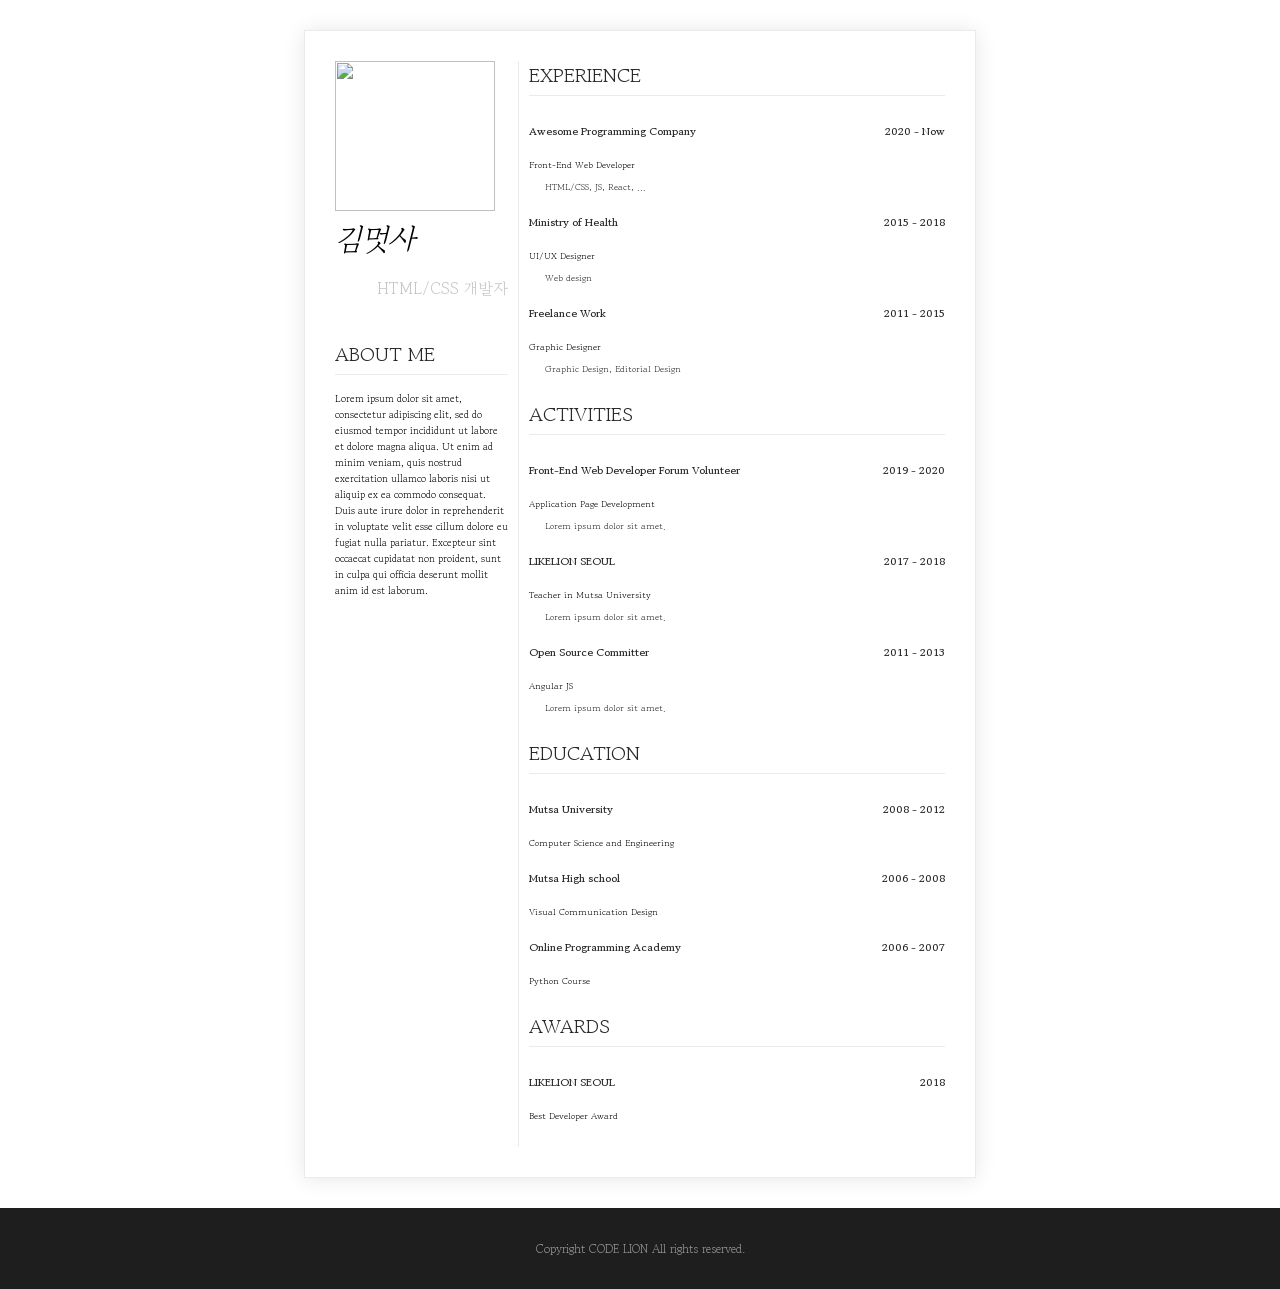
==== index.html @ 80bdce34 "1주차과제 [박수진]" ====
<!DOCTYPE html>
<html>
<head>
  <meta charset="UTF-8">
  <title>김멋사의 이력서</title>
  <link rel="stylesheet" href="codelion.css">
</head>
<body>
  <div class="mainbox">
    <div class="left">
        <div class="title-box">
          <img src="images/pic.jpg" width="160px" height="150px"/>
          <h1>김멋사</h1>
          <p class="name-text">HTML/CSS 개발자</p>
        </div>
        <div class="sns-wrap">
          <a href="http://facebook.com"><img class="sns-img" src="images/facebook.png"></a>
          <a href="http://twitter.com"><img class="sns-img" src="images/twitter.png"></a>
          <a href="http://linkedin.com"><img class="sns-img" src="images/linked-in.png"></a>
          <a href="http://instagram.com"><img class="sns-img" src="images/insta.png"></a>
        </div>
        <section>
          <h2>ABOUT ME</h2>
          <p class="about-me-text">
          Lorem ipsum dolor sit amet, consectetur adipiscing elit, sed do eiusmod tempor incididunt ut labore et dolore magna aliqua. Ut enim ad minim veniam, quis nostrud exercitation ullamco laboris nisi ut aliquip ex ea commodo consequat. Duis aute irure dolor in reprehenderit in voluptate velit esse cillum dolore eu fugiat nulla pariatur. Excepteur sint occaecat cupidatat non proident, sunt in culpa qui officia deserunt mollit anim id est laborum.
          </p>
        </section>
    </div>
    <div class="right">
        <section>
            <h2>EXPERIENCE</h2>
            <div class="float-wrap">
              <p class="title-text">Awesome Programming Company</p>
              <p class="year-text">2020 - Now</p>
            </div>
            <p class="desc-text">Front-End Web Developer</p>
            <p class="desc-subtext">HTML/CSS, JS, React, ...</p>
            <div class="float-wrap">
              <p class="title-text">Ministry of Health</p>
              <p class="year-text">2015 - 2018</p>
            </div>
            <p class="desc-text">UI/UX Designer</p>
            <p class="desc-subtext">Web design</p>
            <div class="float-wrap">
                <p class="title-text">Freelance Work</p>
                <p class="year-text">2011 - 2015</p>
            </div>
            <p class="desc-text">Graphic Designer</p>
            <p class="desc-subtext">Graphic Design, Editorial Design</p>
          </section>

          <section>
            <h2>ACTIVITIES</h2>
            <div class="float-wrap">
              <p class="title-text">Front-End Web Developer Forum Volunteer</p>
              <p class="year-text">2019 - 2020</p>
            </div>
            <p class="desc-text">Application Page Development</p>
            <p class="desc-subtext">Lorem ipsum dolor sit amet.</p>
            <div class="float-wrap">
              <p class="title-text">LIKELION SEOUL</p>
              <p class="year-text">2017 - 2018</p>
            </div>
            <p class="desc-text">Teacher in Mutsa University</p>
            <p class="desc-subtext">Lorem ipsum dolor sit amet.</p>
            <div class="float-wrap">
              <p class="title-text">Open Source Committer</p>
              <p class="year-text">2011 - 2013</p>
            </div>
            <p class="desc-text">Angular JS</p>
            <p class="desc-subtext">Lorem ipsum dolor sit amet.</p>
        </section>

        <section>
            <h2>EDUCATION</h2>
            <div class="float-wrap">
                <p class="title-text">Mutsa University</p>
                <p class="year-text">2008 - 2012</p>
            </div>
            <p class="desc-text">Computer Science and Engineering</p>
            <div class="float-wrap">
                <p class="title-text">Mutsa High school</p>
                <p class="year-text">2006 - 2008</p>
            </div>
            <p class="desc-text">Visual Communication Design</p>
            <div class="float-wrap">
                <p class="title-text">Online Programming Academy</p>
                <p class="year-text">2006 - 2007</p>
            </div>
            <p class="desc-text">Python Course</p>
        </section>

        <section>
          <h2>AWARDS</h2>
          <div class="float-wrap">
            <p class="title-text">LIKELION SEOUL</p>
            <p class="year-text">2018</p>
          </div>
          <p class="desc-text">Best Developer Award</p>
        </section>
    </div>
  </div>
  <footer>
      <p>Copyright CODE LION All rights reserved. </p>
  </footer>
</body>
</html>
---- codelion.css ----
@import url('https://fonts.googleapis.com/css2?family=Gowun+Batang&display=swap');

* {
    font-family: 'Gowun Batang', serif;
}

body,h1,h2 {
    margin:0px;
    padding:0px;
}


body {
    min-width: fit-content;
}

h1 {
    font-size:30px;
    font-weight: normal;
    font-style: italic;
}


h2 {
    font-size:20px;
    color:#282828;
    font-weight: lighter;
    margin-bottom: 16px;
    border-bottom: 1px solid #ebebeb;
    padding-bottom: 5px;
}

.name-text {
    font-size:16px;
    color:#C6C6C6;
    font-weight: light;
    text-align: right;
}

.about-me-text {
    font-size:10px;
    line-height: 16px;
}

.mainbox {
    width: 610px;
    padding: 30px;
    margin: 30px;
    margin-right: auto;
    margin-left: auto;
    border: 1px solid #ebebeb;
    box-shadow: 0 1px 20px 0 rgba(0, 0, 0, 0.1);
    overflow: hidden;
}

.title-box h1 {
    text-align: left;
}

.title-box img {
    text-align: left;
}

section {
    margin-bottom:24px;
}

.float-wrap {
    overflow: hidden;
}

.title-text {
    font-size:11px;
    font-weight: bold;
    color: #282828;
    float: left;
}

.year-text{
    font-size:11px;
    font-weight: bold;
    color: #282828;
    float: right;
}

.desc-text {
    font-size: 9px;
}

.desc-subtext {
    font-size: 9px;
    color:#282828;
    padding-left:16px;
}

.sns-img {
    width:12px;
    height:12px;
}

.sns-wrap {
    text-align:right;
}

footer {
    text-align: center;
    background-color: #1e1e1e;
    padding: 20px;
    font-size: 12px;
    color: #919191;
}

.left {
    width: 30%;
    float: left;
    box-sizing: border-box;
    padding-right: 10px;
}

.right {
    width: 70%;
    float: right;
    box-sizing: border-box;
    border-left: 1px solid #ebebeb;
    padding-left: 10px;
}
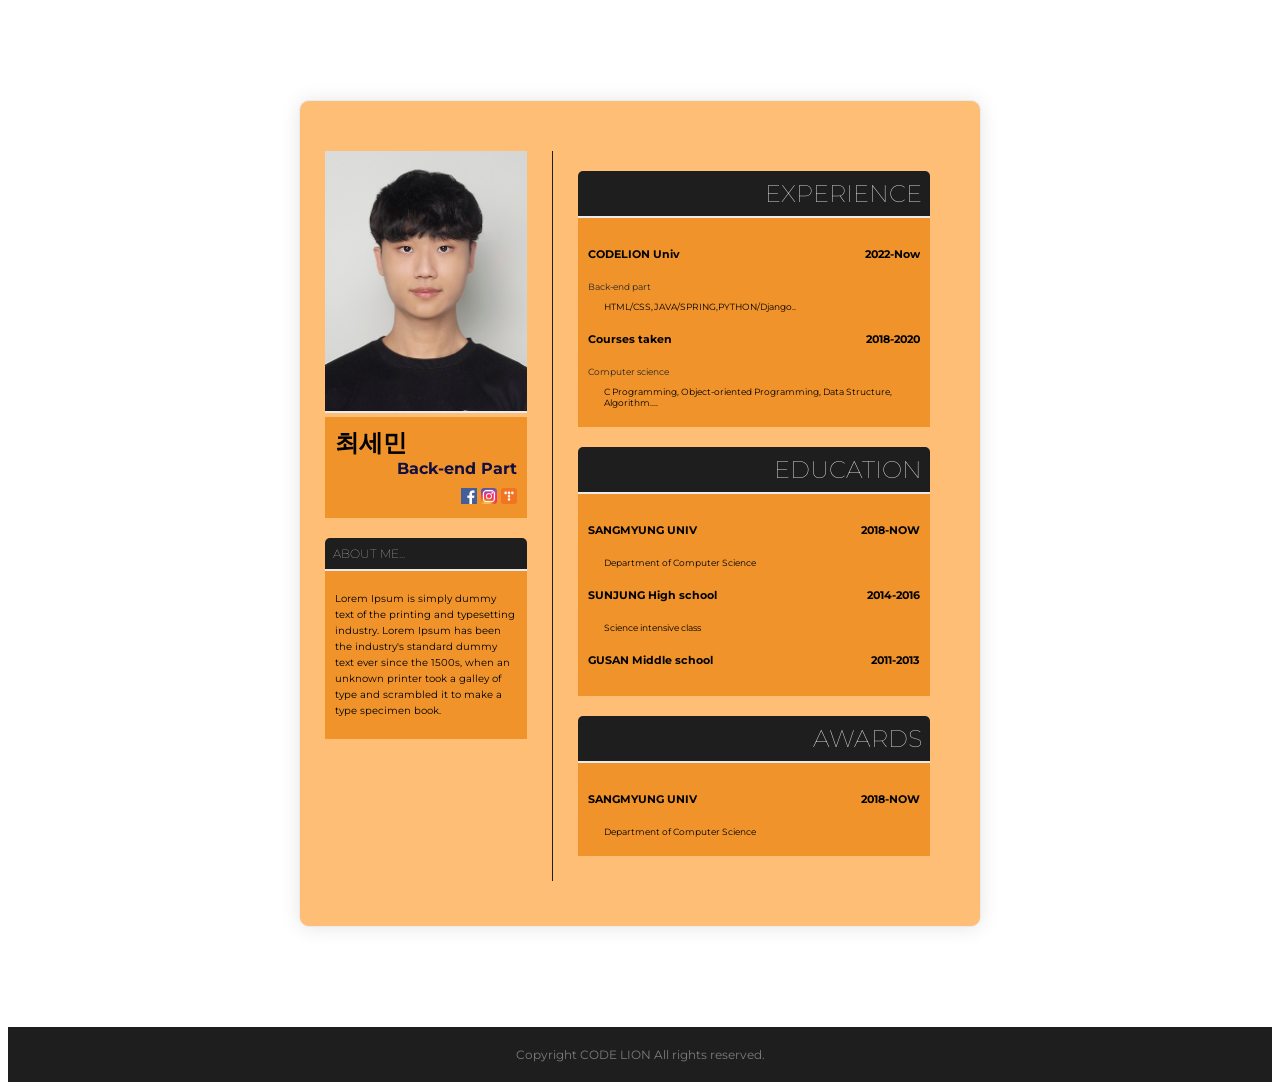
==== commit 483642ff: "최세민 과제" ====
--- a/index.html
+++ b/index.html
@@ -1,107 +1,85 @@
 <!DOCTYPE html>
-<html>
+<html lang="ko">
 <head>
-  <meta charset="UTF-8">
-  <title>김멋사의 이력서</title>
-  <link rel="stylesheet" href="codelion.css">
+    <meta charset="UTF-8">
+    <link rel="stylesheet" href="style.css">
+    <link href="https://fonts.googleapis.com/css2?family=Montserrat:ital,wght@0,100;0,200;0,300;0,400;0,500;0,600;0,700;0,800;0,900;1,100;1,200;1,300;1,400;1,500;1,600;1,700;1,800;1,900&display=swap" rel="stylesheet">
+    <title>최세민의 이력서</title>
+
 </head>
 <body>
-  <div class="mainbox">
-    <div class="left">
-        <div class="title-box">
-          <img src="images/pic.jpg" width="160px" height="150px"/>
-          <h1>김멋사</h1>
-          <p class="name-text">HTML/CSS 개발자</p>
-        </div>
-        <div class="sns-wrap">
-          <a href="http://facebook.com"><img class="sns-img" src="images/facebook.png"></a>
-          <a href="http://twitter.com"><img class="sns-img" src="images/twitter.png"></a>
-          <a href="http://linkedin.com"><img class="sns-img" src="images/linked-in.png"></a>
-          <a href="http://instagram.com"><img class="sns-img" src="images/insta.png"></a>
-        </div>
-        <section>
-          <h2>ABOUT ME</h2>
-          <p class="about-me-text">
-          Lorem ipsum dolor sit amet, consectetur adipiscing elit, sed do eiusmod tempor incididunt ut labore et dolore magna aliqua. Ut enim ad minim veniam, quis nostrud exercitation ullamco laboris nisi ut aliquip ex ea commodo consequat. Duis aute irure dolor in reprehenderit in voluptate velit esse cillum dolore eu fugiat nulla pariatur. Excepteur sint occaecat cupidatat non proident, sunt in culpa qui officia deserunt mollit anim id est laborum.
-          </p>
-        </section>
-    </div>
-    <div class="right">
-        <section>
-            <h2>EXPERIENCE</h2>
-            <div class="float-wrap">
-              <p class="title-text">Awesome Programming Company</p>
-              <p class="year-text">2020 - Now</p>
+    <div id = "mainbox">
+        <article id= "intro">
+            <img src="My_photo.jpeg" id="my-photo">
+            <section id="photo">
+            <h1>최세민</h1>
+            <p class="Name-text">Back-end Part</h3>
+            <div class="sns-box">
+            <img src="facebook.png" class ="snsimg">
+            <img src="instargram.png" class ="snsimg">
+            <img src="tstory.png" class ="snsimg">
             </div>
-            <p class="desc-text">Front-End Web Developer</p>
-            <p class="desc-subtext">HTML/CSS, JS, React, ...</p>
-            <div class="float-wrap">
-              <p class="title-text">Ministry of Health</p>
-              <p class="year-text">2015 - 2018</p>
-            </div>
-            <p class="desc-text">UI/UX Designer</p>
-            <p class="desc-subtext">Web design</p>
-            <div class="float-wrap">
-                <p class="title-text">Freelance Work</p>
-                <p class="year-text">2011 - 2015</p>
-            </div>
-            <p class="desc-text">Graphic Designer</p>
-            <p class="desc-subtext">Graphic Design, Editorial Design</p>
-          </section>
-
-          <section>
-            <h2>ACTIVITIES</h2>
-            <div class="float-wrap">
-              <p class="title-text">Front-End Web Developer Forum Volunteer</p>
-              <p class="year-text">2019 - 2020</p>
-            </div>
-            <p class="desc-text">Application Page Development</p>
-            <p class="desc-subtext">Lorem ipsum dolor sit amet.</p>
-            <div class="float-wrap">
-              <p class="title-text">LIKELION SEOUL</p>
-              <p class="year-text">2017 - 2018</p>
-            </div>
-            <p class="desc-text">Teacher in Mutsa University</p>
-            <p class="desc-subtext">Lorem ipsum dolor sit amet.</p>
-            <div class="float-wrap">
-              <p class="title-text">Open Source Committer</p>
-              <p class="year-text">2011 - 2013</p>
-            </div>
-            <p class="desc-text">Angular JS</p>
-            <p class="desc-subtext">Lorem ipsum dolor sit amet.</p>
         </section>
 
-        <section>
-            <h2>EDUCATION</h2>
+            <h2 id="ABOUTME-title">ABOUT ME...</h2>
+            <section>   
+            <p class="ABOUTME-text"> Lorem Ipsum is simply dummy text of the printing and typesetting industry. Lorem Ipsum has been the industry's standard dummy text ever since the 1500s, when an unknown printer took a galley of type and scrambled it to make a type specimen book. </p>
+            </section>
+        </article>
+
+        <article id="main-text">
+            <article>
+            <h2>EXPERIENCE</h2>
+            <section>
             <div class="float-wrap">
-                <p class="title-text">Mutsa University</p>
-                <p class="year-text">2008 - 2012</p>
+                <p class="title-text">CODELION Univ</p>
+                <p class="year-text">2022-Now</p>
             </div>
-            <p class="desc-text">Computer Science and Engineering</p>
+            <p class="desc-text">Back-end part</p>
+            <p class="desc-subtext">HTML/CSS,JAVA/SPRING,PYTHON/Django..</p>
+
             <div class="float-wrap">
-                <p class="title-text">Mutsa High school</p>
-                <p class="year-text">2006 - 2008</p>
+                <p class="title-text">Courses taken</p>
+                <p class="year-text">2018-2020</p>
             </div>
-            <p class="desc-text">Visual Communication Design</p>
-            <div class="float-wrap">
-                <p class="title-text">Online Programming Academy</p>
-                <p class="year-text">2006 - 2007</p>
-            </div>
-            <p class="desc-text">Python Course</p>
+            <p class="desc-text">Computer science</p>
+            <p class="desc-subtext">C Programming, Object-oriented Programming, Data Structure, Algorithm.... </p>
         </section>
 
+
+            <h2>EDUCATION</h2>
+            <section>
+            <div class="float-wrap">
+                <p class="title-text">SANGMYUNG UNIV</p>
+                <p class="year-text">2018-NOW</p>
+            </div>
+            <p class="desc-subtext">Department of Computer Science</p>
+
+            <div class="float-wrap">
+                <p class="title-text">SUNJUNG High school</p>
+                <p class="year-text">2014-2016</p>
+            </div>
+            <p class="desc-subtext">Science intensive class</p>
+
+            <div class="float-wrap">
+                <p class="title-text">GUSAN Middle school</p>
+                <p class="year-text">2011-2013</p>
+            </div>
+        </section>
+
+            <h2>AWARDS</h2>
+
         <section>
-          <h2>AWARDS</h2>
-          <div class="float-wrap">
-            <p class="title-text">LIKELION SEOUL</p>
-            <p class="year-text">2018</p>
-          </div>
-          <p class="desc-text">Best Developer Award</p>
+            <div class="float-wrap">
+                <p class="title-text">SANGMYUNG UNIV</p>
+                <p class="year-text">2018-NOW</p>
+            </div>
+            <p class="desc-subtext">Department of Computer Science</p>
+
         </section>
+        </article>
+
     </div>
-  </div>
-  <footer>
-      <p>Copyright CODE LION All rights reserved. </p>
-  </footer>
+    <footer>Copyright CODE LION All rights reserved.</footer>
 </body>
-</html>
+</html>
--- a/style.css
+++ b/style.css
@@ -0,0 +1,126 @@
+*{
+    font-family: 'Montserrat', sans-serif;
+}
+
+#mainbox{
+    display: grid;
+    background-color: #ffbe76;
+    column-gap: 25px;
+    width: 610px;
+    margin : 100px;
+    margin-left: auto;
+    margin-right: auto;
+    border: 1px solid #ebebeb;
+    border-radius: 10px;
+    box-shadow: 0 1px 20px 0 rgba(0,0,0,0.1);
+    padding: 50px;
+    padding-left: 20px;
+}
+
+#intro{
+    grid-column: 1/2;
+    text-align: left;   
+    border-right: 1px solid #1e1e1e;
+    height: 100%;
+    padding: 5px;
+    padding-top: 0px;
+    padding-right: 25px;
+}
+
+section{
+    padding : 10px;
+    margin-bottom: 20px;
+    background-color: #f0932b;
+}
+
+#my-photo{
+    max-width: 100%;
+    border-bottom: 2px solid #ebebeb;
+    margin-bottom: 0;
+}
+
+.Name-text{
+    text-align: right;
+    color: #130f40;
+    font-size: 16px;
+    font-weight : bold;
+    margin : 0px;
+    margin-bottom: 10px;
+}
+
+.sns-box{
+    text-align: right;
+}
+.snsimg{
+    width: 16px;
+    height: 16px;
+}
+
+#ABOUTME-title{
+    text-align: left;
+    font-size: 12px;
+    padding-bottom: 8px;
+}
+
+h1{
+    font-size: 24px;
+    font-weight: bold;
+    margin: 0;
+}
+
+h2{
+    background-color: #1e1e1e;
+    color:#ebebeb;
+    border-bottom: 2px solid #ebebeb;
+    border-radius: 5px 5px 0px 0px;
+    font-weight: lighter;
+    text-align: right;
+    padding: 8px;
+    margin-bottom: 0px;
+}
+
+.ABOUTME-text{
+    font-size: 10px;
+    line-height: 16px;    
+}
+
+
+.float-wrap{
+    overflow: hidden;
+    margin-top: 8px;
+    margin-bottom: 8px;
+}
+
+#main-text{
+    grid-column: 2/3;
+}
+
+.title-text{
+    font-size: 11px;
+    font-weight: bold;
+    float : left;
+}
+
+.year-text{
+    font-size: 11px;
+    font-weight: bold;
+    float: right;
+}
+
+.desc-text{
+    font-size: 9px;
+    color: #282828;
+}
+
+.desc-subtext{
+    font-size: 9px;
+    padding-left: 16px;
+}
+
+footer{
+    padding: 20px;
+    font-size: 12px;
+    text-align: center;
+    color: #7c7c7c;
+    background-color: #1e1e1e;
+}
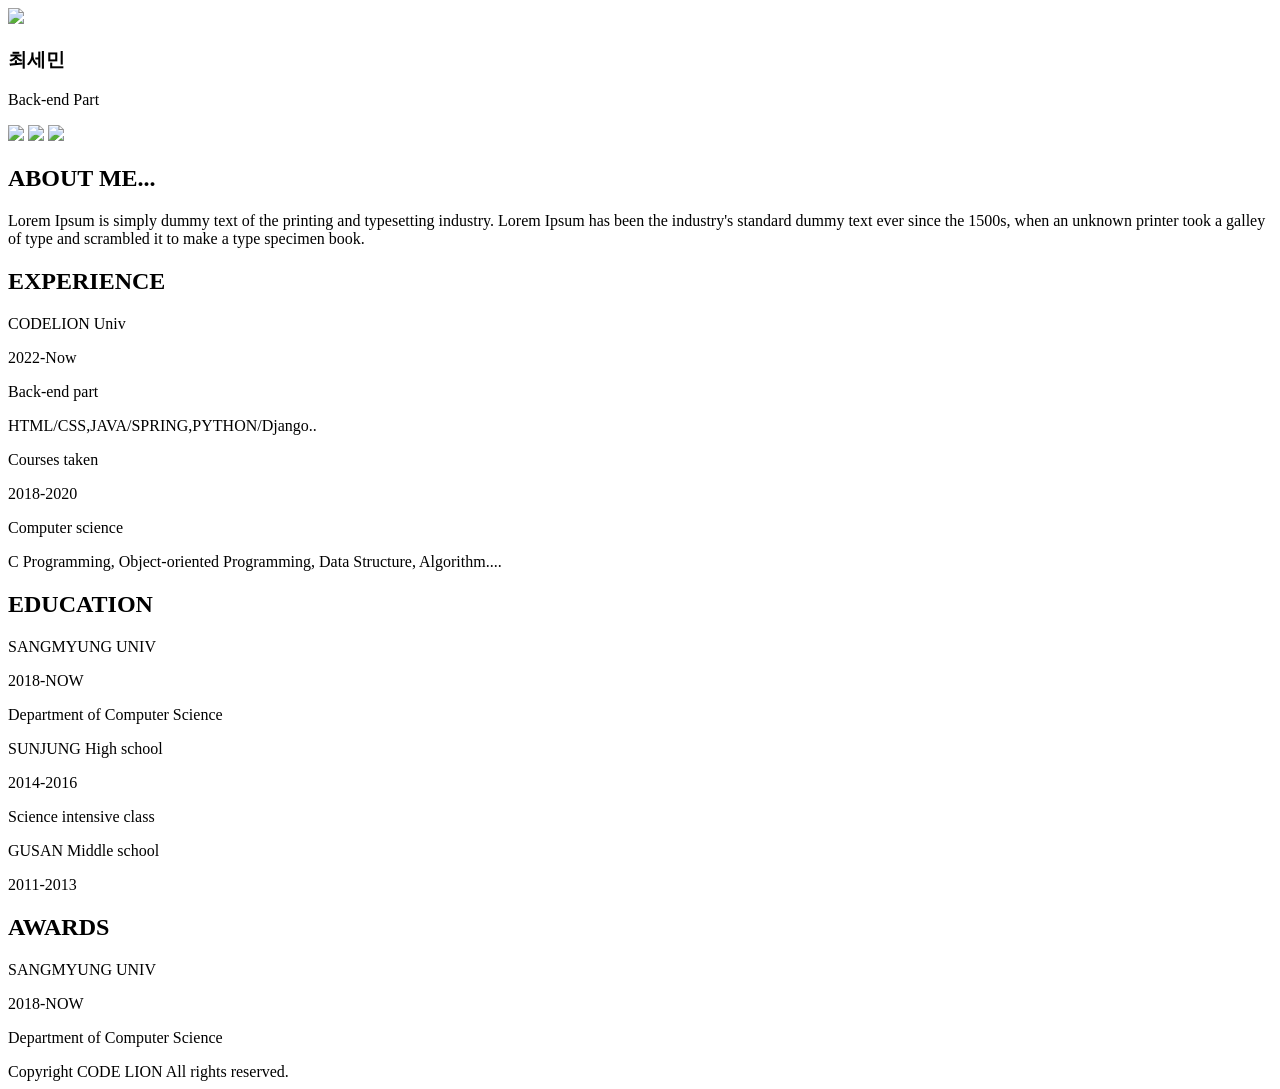
==== commit 718334d4: "링크추가" ====
--- a/index.html
+++ b/index.html
@@ -15,9 +15,9 @@
             <h1>최세민</h1>
             <p class="Name-text">Back-end Part</h3>
             <div class="sns-box">
-            <img src="facebook.png" class ="snsimg">
-            <img src="instargram.png" class ="snsimg">
-            <img src="tstory.png" class ="snsimg">
+            <a href="https://ko-kr.facebook.com/"><img src="facebook.png" class ="snsimg"></a>
+            <a href="https://www.instagram.com/?hl=ko"><img src="instargram.png" class ="snsimg"></a>
+            <a href="https://www.tistory.com/"><img src="tstory.png" class ="snsimg"></a>
             </div>
         </section>
 
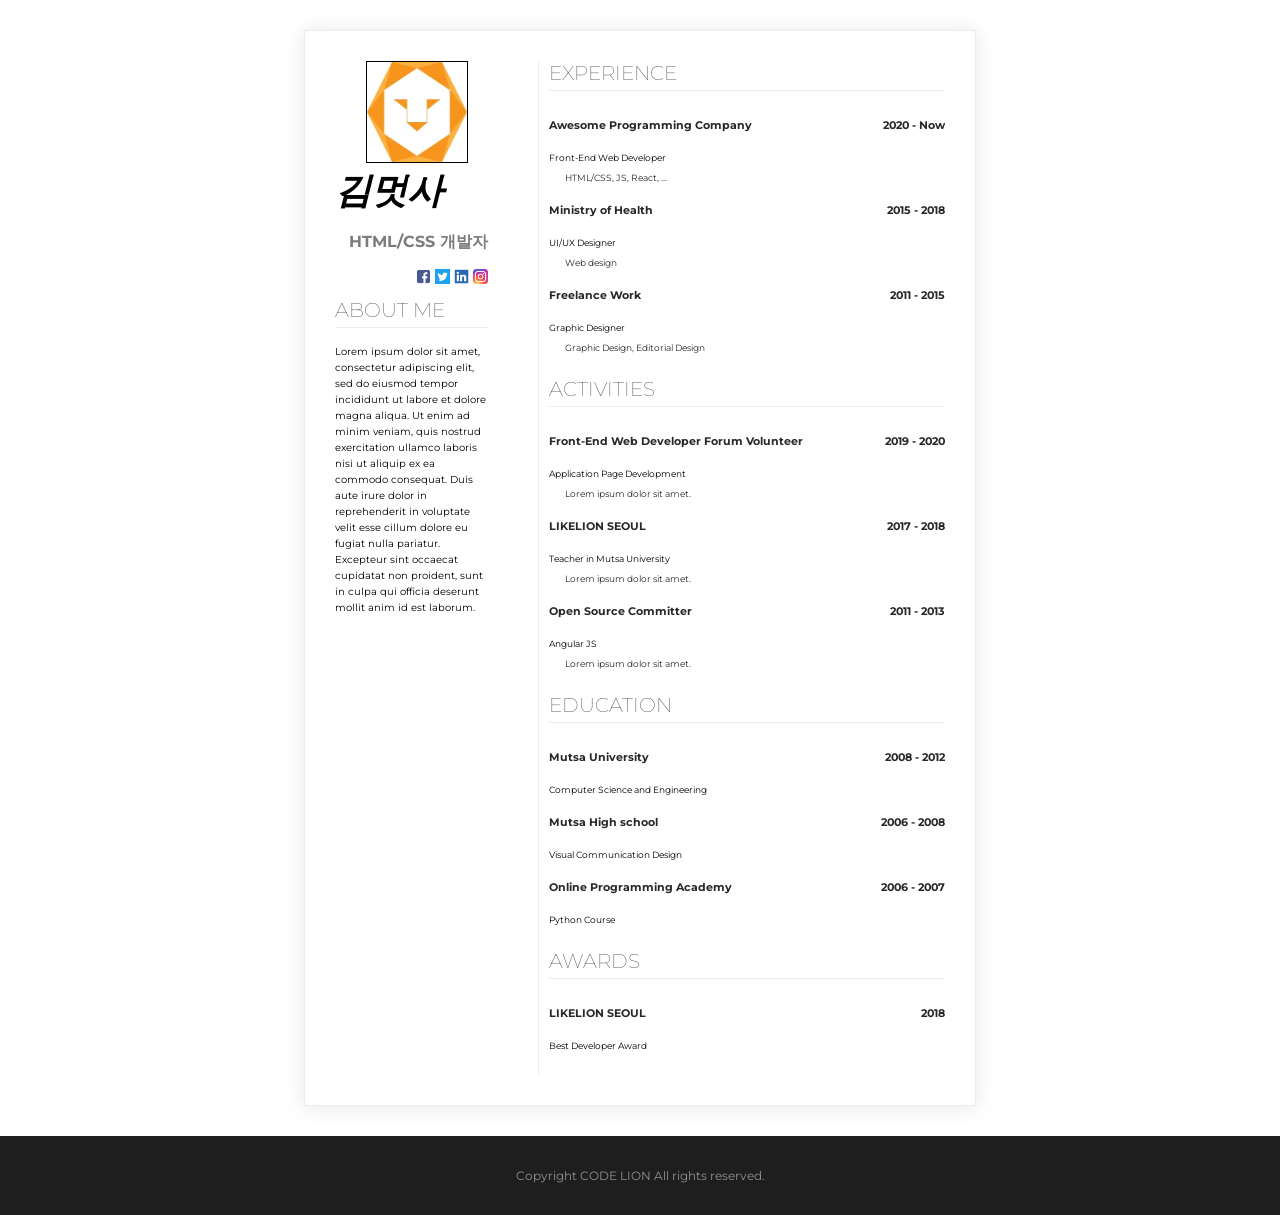
==== commit 74bc707a: "멋쟁이사자 과제1" ====
--- a/index.html
+++ b/index.html
@@ -1,85 +1,109 @@
 <!DOCTYPE html>
-<html lang="ko">
+<html>
 <head>
-    <meta charset="UTF-8">
-    <link rel="stylesheet" href="style.css">
-    <link href="https://fonts.googleapis.com/css2?family=Montserrat:ital,wght@0,100;0,200;0,300;0,400;0,500;0,600;0,700;0,800;0,900;1,100;1,200;1,300;1,400;1,500;1,600;1,700;1,800;1,900&display=swap" rel="stylesheet">
-    <title>최세민의 이력서</title>
-
+  <meta charset="UTF-8">
+  <title>김멋사의 이력서</title>
+  <link rel="stylesheet" href="codelion.css">
 </head>
 <body>
-    <div id = "mainbox">
-        <article id= "intro">
-            <img src="My_photo.jpeg" id="my-photo">
-            <section id="photo">
-            <h1>최세민</h1>
-            <p class="Name-text">Back-end Part</h3>
-            <div class="sns-box">
-            <a href="https://ko-kr.facebook.com/"><img src="facebook.png" class ="snsimg"></a>
-            <a href="https://www.instagram.com/?hl=ko"><img src="instargram.png" class ="snsimg"></a>
-            <a href="https://www.tistory.com/"><img src="tstory.png" class ="snsimg"></a>
+  <div class="mainbox">
+    <div class="left">
+        <div class="title-box">
+        <img class="myimg" src="images/lion.webp">
+        <h1 class="name">김멋사</h1>
+        <p class="name-text">HTML/CSS 개발자</p>
+          <div class="sns-wrap">
+            <a href="http://facebook.com"><img class="sns-img" src="images/facebook.png"></a>
+            <a href="http://twitter.com"><img class="sns-img" src="images/twitter.png"></a>
+            <a href="http://linkedin.com"><img class="sns-img" src="images/linked.png"></a>
+            <a href="http://instagram.com"><img class="sns-img" src="images/insta.png"></a>
+          </div>
+        </div>
+        <section>
+        <h2 class="about-me">ABOUT ME</h2>
+        <p class="about-me-text">
+        Lorem ipsum dolor sit amet, consectetur adipiscing elit, sed do eiusmod tempor incididunt ut labore et dolore magna aliqua. Ut enim ad minim veniam, quis nostrud exercitation ullamco laboris nisi ut aliquip ex ea commodo consequat. Duis aute irure dolor in reprehenderit in voluptate velit esse cillum dolore eu fugiat nulla pariatur. Excepteur sint occaecat cupidatat non proident, sunt in culpa qui officia deserunt mollit anim id est laborum.
+        </p>
+        </section>
+    </div>
+
+    <div class="right">
+        <section>
+            <h2>EXPERIENCE</h2>
+            <div class="float-wrap">
+            <p class="title-text">Awesome Programming Company</p>
+            <p class="year-text">2020 - Now</p>
             </div>
+            <p class="desc-text">Front-End Web Developer</p>
+            <p class="desc-subtext">HTML/CSS, JS, React, ...</p>
+            <div class="float-wrap">
+            <p class="title-text">Ministry of Health</p>
+            <p class="year-text">2015 - 2018</p>
+            </div>
+            <p class="desc-text">UI/UX Designer</p>
+            <p class="desc-subtext">Web design</p>
+            <div class="float-wrap">
+                <p class="title-text">Freelance Work</p>
+                <p class="year-text">2011 - 2015</p>
+            </div>
+            <p class="desc-text">Graphic Designer</p>
+            <p class="desc-subtext">Graphic Design, Editorial Design</p>
         </section>
 
-            <h2 id="ABOUTME-title">ABOUT ME...</h2>
-            <section>   
-            <p class="ABOUTME-text"> Lorem Ipsum is simply dummy text of the printing and typesetting industry. Lorem Ipsum has been the industry's standard dummy text ever since the 1500s, when an unknown printer took a galley of type and scrambled it to make a type specimen book. </p>
-            </section>
-        </article>
-
-        <article id="main-text">
-            <article>
-            <h2>EXPERIENCE</h2>
-            <section>
+        <section>
+            <h2>ACTIVITIES</h2>
             <div class="float-wrap">
-                <p class="title-text">CODELION Univ</p>
-                <p class="year-text">2022-Now</p>
+            <p class="title-text">Front-End Web Developer Forum Volunteer</p>
+            <p class="year-text">2019 - 2020</p>
             </div>
-            <p class="desc-text">Back-end part</p>
-            <p class="desc-subtext">HTML/CSS,JAVA/SPRING,PYTHON/Django..</p>
-
+            <p class="desc-text">Application Page Development</p>
+            <p class="desc-subtext">Lorem ipsum dolor sit amet.</p>
             <div class="float-wrap">
-                <p class="title-text">Courses taken</p>
-                <p class="year-text">2018-2020</p>
+            <p class="title-text">LIKELION SEOUL</p>
+            <p class="year-text">2017 - 2018</p>
             </div>
-            <p class="desc-text">Computer science</p>
-            <p class="desc-subtext">C Programming, Object-oriented Programming, Data Structure, Algorithm.... </p>
+            <p class="desc-text">Teacher in Mutsa University</p>
+            <p class="desc-subtext">Lorem ipsum dolor sit amet.</p>
+            <div class="float-wrap">
+            <p class="title-text">Open Source Committer</p>
+            <p class="year-text">2011 - 2013</p>
+            </div>
+            <p class="desc-text">Angular JS</p>
+            <p class="desc-subtext">Lorem ipsum dolor sit amet.</p>
         </section>
 
-
+        <section>
             <h2>EDUCATION</h2>
-            <section>
             <div class="float-wrap">
-                <p class="title-text">SANGMYUNG UNIV</p>
-                <p class="year-text">2018-NOW</p>
+                <p class="title-text">Mutsa University</p>
+                <p class="year-text">2008 - 2012</p>
             </div>
-            <p class="desc-subtext">Department of Computer Science</p>
-
+            <p class="desc-text">Computer Science and Engineering</p>
             <div class="float-wrap">
-                <p class="title-text">SUNJUNG High school</p>
-                <p class="year-text">2014-2016</p>
+                <p class="title-text">Mutsa High school</p>
+                <p class="year-text">2006 - 2008</p>
             </div>
-            <p class="desc-subtext">Science intensive class</p>
-
+            <p class="desc-text">Visual Communication Design</p>
             <div class="float-wrap">
-                <p class="title-text">GUSAN Middle school</p>
-                <p class="year-text">2011-2013</p>
+                <p class="title-text">Online Programming Academy</p>
+                <p class="year-text">2006 - 2007</p>
             </div>
+            <p class="desc-text">Python Course</p>
         </section>
 
-            <h2>AWARDS</h2>
+        <section>
+        <h2>AWARDS</h2>
+        <div class="float-wrap">
+            <p class="title-text">LIKELION SEOUL</p>
+            <p class="year-text">2018</p>
+        </div>
+        <p class="desc-text">Best Developer Award</p>
+        </section>
+    </div>
+  </div>
 
-        <section>
-            <div class="float-wrap">
-                <p class="title-text">SANGMYUNG UNIV</p>
-                <p class="year-text">2018-NOW</p>
-            </div>
-            <p class="desc-subtext">Department of Computer Science</p>
-
-        </section>
-        </article>
-
-    </div>
-    <footer>Copyright CODE LION All rights reserved.</footer>
+  <footer>
+      <p>Copyright CODE LION All rights reserved. </p>
+  </footer>
 </body>
 </html>
--- a/codelion.css
+++ b/codelion.css
@@ -0,0 +1,133 @@
+@import url('https://fonts.googleapis.com/css?family=Montserrat:100,200,300,400,500,600,700,800&display=swap');
+
+* {
+    font-family: 'Montserrat';
+}
+
+body,h1,h2 {
+    margin:0px;
+    padding:0px;
+}
+
+
+body {
+    min-width: fit-content;
+}
+
+h1 {
+    font-size:36px;
+    font-weight: bold;
+    font-style: italic;
+}
+
+
+h2 {
+    font-size:20px;
+    color:#282828;
+    font-weight: lighter;
+    margin-bottom: 16px;
+    border-bottom: 1px solid #ebebeb;
+    padding-bottom: 5px;
+}
+
+.name-text {
+    font-size:16px;
+    color:#7c7c7c;
+    font-weight: bold;
+}
+
+.about-me-text {
+    font-size:10px;
+    line-height: 16px;
+}
+
+.mainbox {
+    width: 610px;
+    padding: 30px;
+    margin: 30px;
+    margin-right: auto;
+    margin-left: auto;
+    border: 1px solid #ebebeb;
+    box-shadow: 0 1px 20px 0 rgba(0, 0, 0, 0.1);
+    overflow: auto;
+}
+
+.title-box {
+    text-align: right;
+}
+
+section {
+    margin-bottom:24px;
+}
+
+.float-wrap {
+    overflow: hidden;
+}
+
+.title-text {
+    font-size:11px;
+    font-weight: bold;
+    color: #282828;
+    float: left;
+}
+
+.year-text{
+    font-size:11px;
+    font-weight: bold;
+    color: #282828;
+    float: right;
+}
+
+.desc-text {
+    font-size: 9px;
+}
+
+.desc-subtext {
+    font-size: 9px;
+    color:#282828;
+    padding-left:16px;
+}
+
+.sns-img {
+    width: 15px;
+    height: 15px;
+}
+
+.sns-wrap {
+    text-align:right;
+}
+
+footer {
+    text-align: center;
+    background-color: #1e1e1e;
+    padding: 20px;
+    font-size: 12px;
+    color: #919191;
+}
+
+div.right{
+    float: right;
+    width: 65%;
+    border-left: 1px solid #ebebeb;
+    padding-left: 10px;
+}
+
+div.left{
+    float: left;
+    width: 25%;
+}
+
+h1.name{
+    text-align: left;
+}
+
+img.myimg{
+    width: 100px;
+    height: 100px;
+    margin-right: 20px;
+    border: 1px solid black;
+}
+
+h2.about-me{
+    margin-top: 10px;
+}
